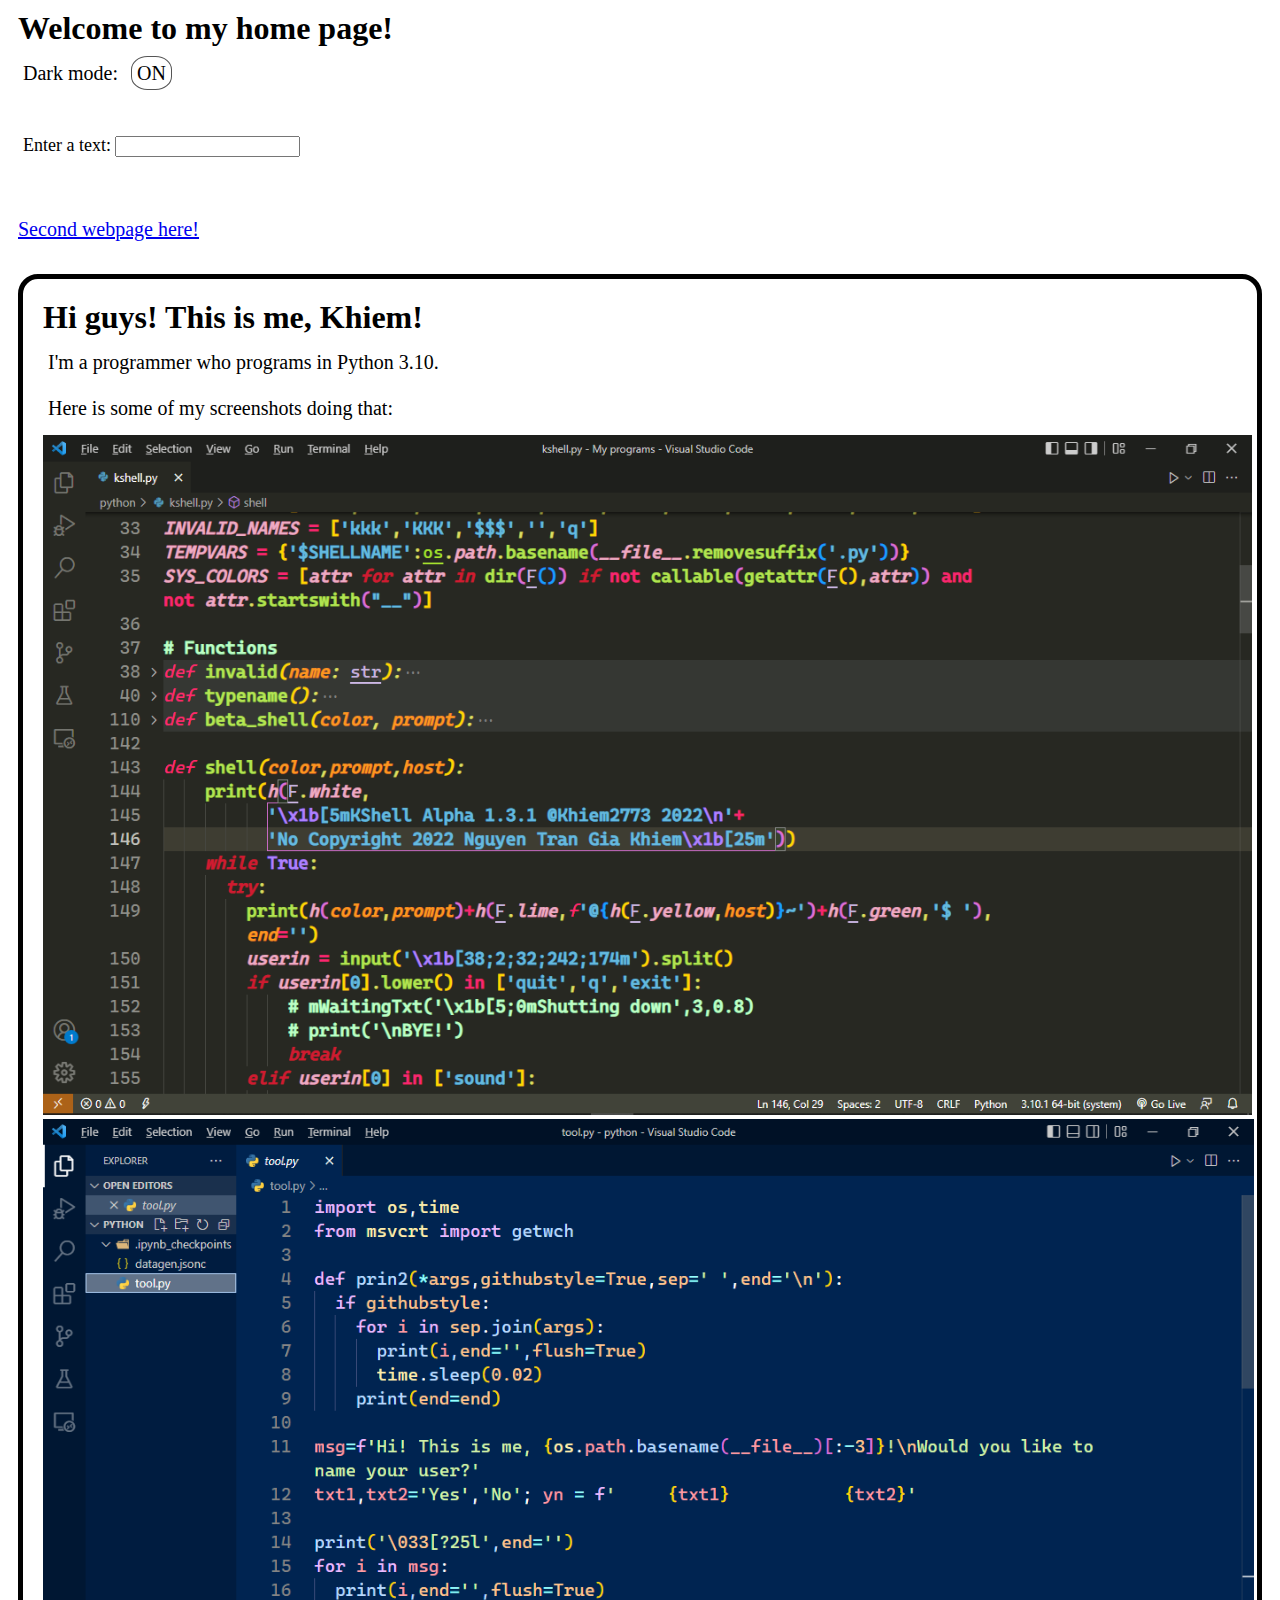
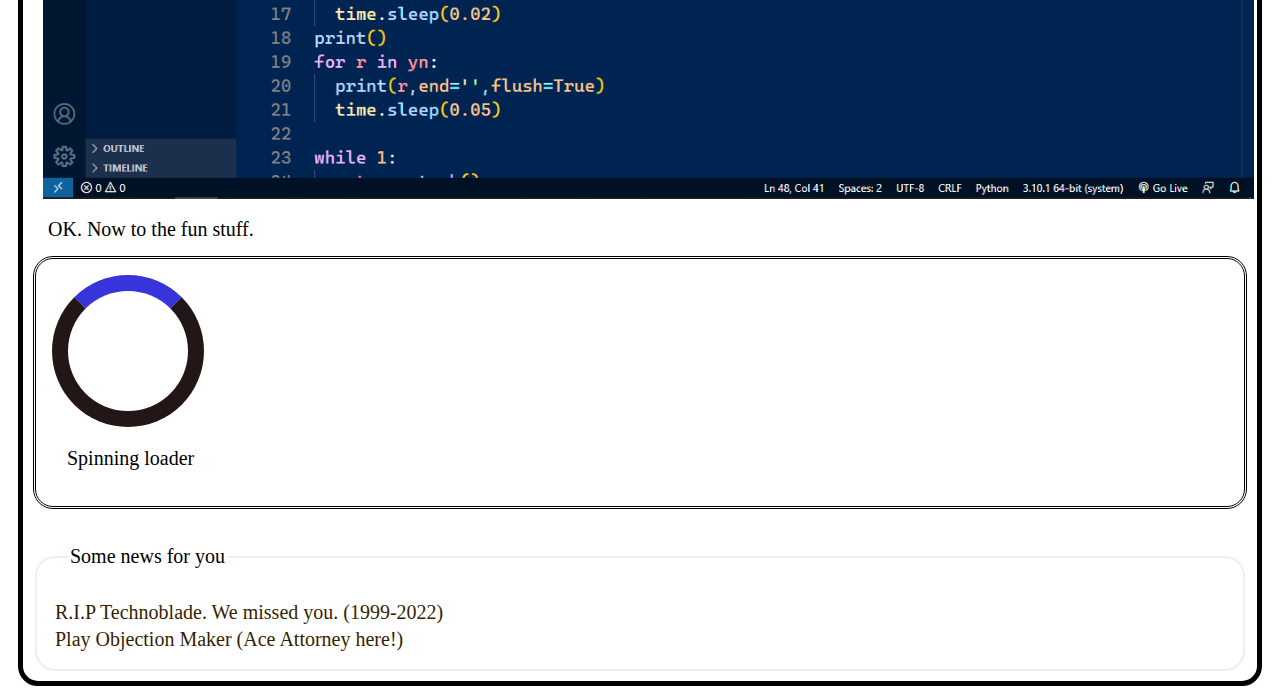
==== v1.0/index.htm @ 759678ad "Update index.htm" ====
<!DOCTYPE html>
<html lang="en">
<head>
    <meta charset="UTF-8">
    <meta http-equiv="X-UA-Compatible">
    <meta name="viewport" content="width=device-width, initial-scale=1.0">
    <link rel="stylesheet" href="art.css">
    <link rel="icon" type="image" href="/combo/favicon_before.png">
    <title>A website</title>
    <script src=
"https://cdnjs.cloudflare.com/ajax/libs/jquery/3.4.0/jquery.min.js">
    </script>
    
</head>
<body>
    <h1>Welcome to my home page!</h1>
    <p id="text1">Dark mode: <span class="change">ON</span> </p>
    <script src="index.js"></script>
    <br>
    <div class="python">
      <form id="text1" method="post">
        <Label for="text" style="font-size: 18px">Enter a text: </Label>
        <input type="text" id="text2"/>
        <input type="submit" hidden/>
      </form>
      <br><br>
      <a href="hi.html" style="margin: 10px">Second webpage here!</a><br><br>
    </div>
    <div class="sandbox">
      <h1>Hi guys! This is me, Khiem!</h1>
      <p id="text1">
        I'm a programmer who programs in Python 3.10.<br><br>
        Here is some of my screenshots doing that:
      </p>
      <img src="2022-06-07.png" alt="A Python screenshot" height="680" width="auto" style="margin-left: 10px"/>
      <img src="2022-06-28.png" alt="A Python screenshot 2" height="680" width="auto" style="margin-left: 10px"/>
      <p id="text1">OK. Now to the fun stuff.</p>
      <div class="animation">
        <div class="circle" onclick="location.href='https://youtu.be/watch?v=dQw4w9WgXcQ'"></div> <p>&nbsp;&nbsp;&nbsp;Spinning loader</p>
      </div>
      <br><br>
      <fieldset class="animation">
        <legend id="text1"> Some news for you </legend>
        <legend id="info" onclick="window.open('https://www.youtube.com/watch?v=DPMluEVUqS0')">R.I.P Technoblade. We missed you. (1999-2022)</legend>
        <legend id="info" onclick="window.open('https://objection.lol')">Play Objection Maker (Ace Attorney here!)</legend>
      </fieldset>
    </div>

</body>
</html>
---- v1.0/art.css ----
body {
  text-align: left;
}
.change {
  cursor: pointer;
  border: 1px solid #555;
  border-radius: 40%;
  width: 20px;
  text-align: center;
  padding: 5px;
  margin-left: 8px;
}
.dark {
  background-color: #000000;
  color: #ffeacf;
}
h1 {
    font-family: "SF Pro Display";
    font-weight: 800;
    margin: 10px;
}
.sandbox {
  font-family: "SF Pro Display";
  border-width: 5px;
  border-style: solid;
  border-radius: 20px;
  border-color: #000000;
  padding: 10px;
  margin: 10px;
}
.python {
  font-family: "Cascadia Code";
  font-size: 20px;
}
.animation p {
  font-size: 20px;
}
.animation {
  border-radius: 20px;
  border-style: double;
  padding: 1rem;
}
.circle {
  border: 16px solid #221616; /* Light grey */
  border-top: 16px solid #3734db; /* Blue */
  border-radius: 1000px;
  width: 120px;
  height: 120px;
  animation: spin 0.8s linear infinite;
}
.circle:hover {
  color: #3734db;
  border: 16px solid #f5e3cc;
  border-top: 16px solid currentColor;
  cursor: pointer;
  animation: changecolor 0.8s linear infinite;
}
#info {
  display: inline-block;
  color: #361f01;
  font-size: 20px;
  padding: 2px;
}
#info:hover {
  color: #834f0be5;
  cursor: pointer;
}
body.dark #info {
  display: inline-block;
  color: #fae3c6;
  font-size: 20px;
  padding: 2px;
}
body.dark #info:hover {
  color: #ffc880e5;
  cursor: pointer;
}
@keyframes spin {
  50% {
    transform: rotate(180deg);
    border-top: 16px solid #91fa61;
  }
  100% {
    transform: rotate(360deg);
    border-top: 16px solid #db3434;
  }
}
@keyframes changecolor {
  0% {
    border: 16px solid #a8865a;
  }
  33% {
    border: 16px solid #bdddc4;
  }
  66% {
    border: 16px solid #483c8d;
  }
}
#text1 {
  border-radius: 10px;
  margin: 15px;
  font-size: 20px
}
::-webkit-scrollbar {
  width: 16px;
  border-radius: 2px;
}
::-webkit-scrollbar-button:single-button {
  display: block;
}
/* Up */
::-webkit-scrollbar-button:single-button:vertical:decrement {
  background: url('combo/up_arrow.bmp');
}
::-webkit-scrollbar-button:single-button:vertical:decrement:hover {
  background: url('combo/up_arrow_hover.bmp');
}

/* Down */
::-webkit-scrollbar-button:single-button:vertical:increment {
  background: url('combo/down_arrow.bmp');
}
::-webkit-scrollbar-button:vertical:single-button:increment:hover {
  background: url('combo/down_arrow_hover.bmp');
}

::-webkit-scrollbar-track {
  --r: 197;
  --g: 253;
  --b: 230;
  background: rgb(var(--r), var(--g), var(--b));
}
::-webkit-scrollbar-thumb {
  background: url('combo/scrollbar.bmp');
  border-radius: 15px;
}
::-webkit-scrollbar-thumb:hover {
  background: url('combo/scrollbar_hover.png');
}
::-webkit-scrollbar-thumb:active {
  background: url('combo/scrollbar_active.bmp');
}

apple { /* This is not good for your code, don't do this!*/
  font-family: "SF Pro Display";
  font-size: 20px;
}
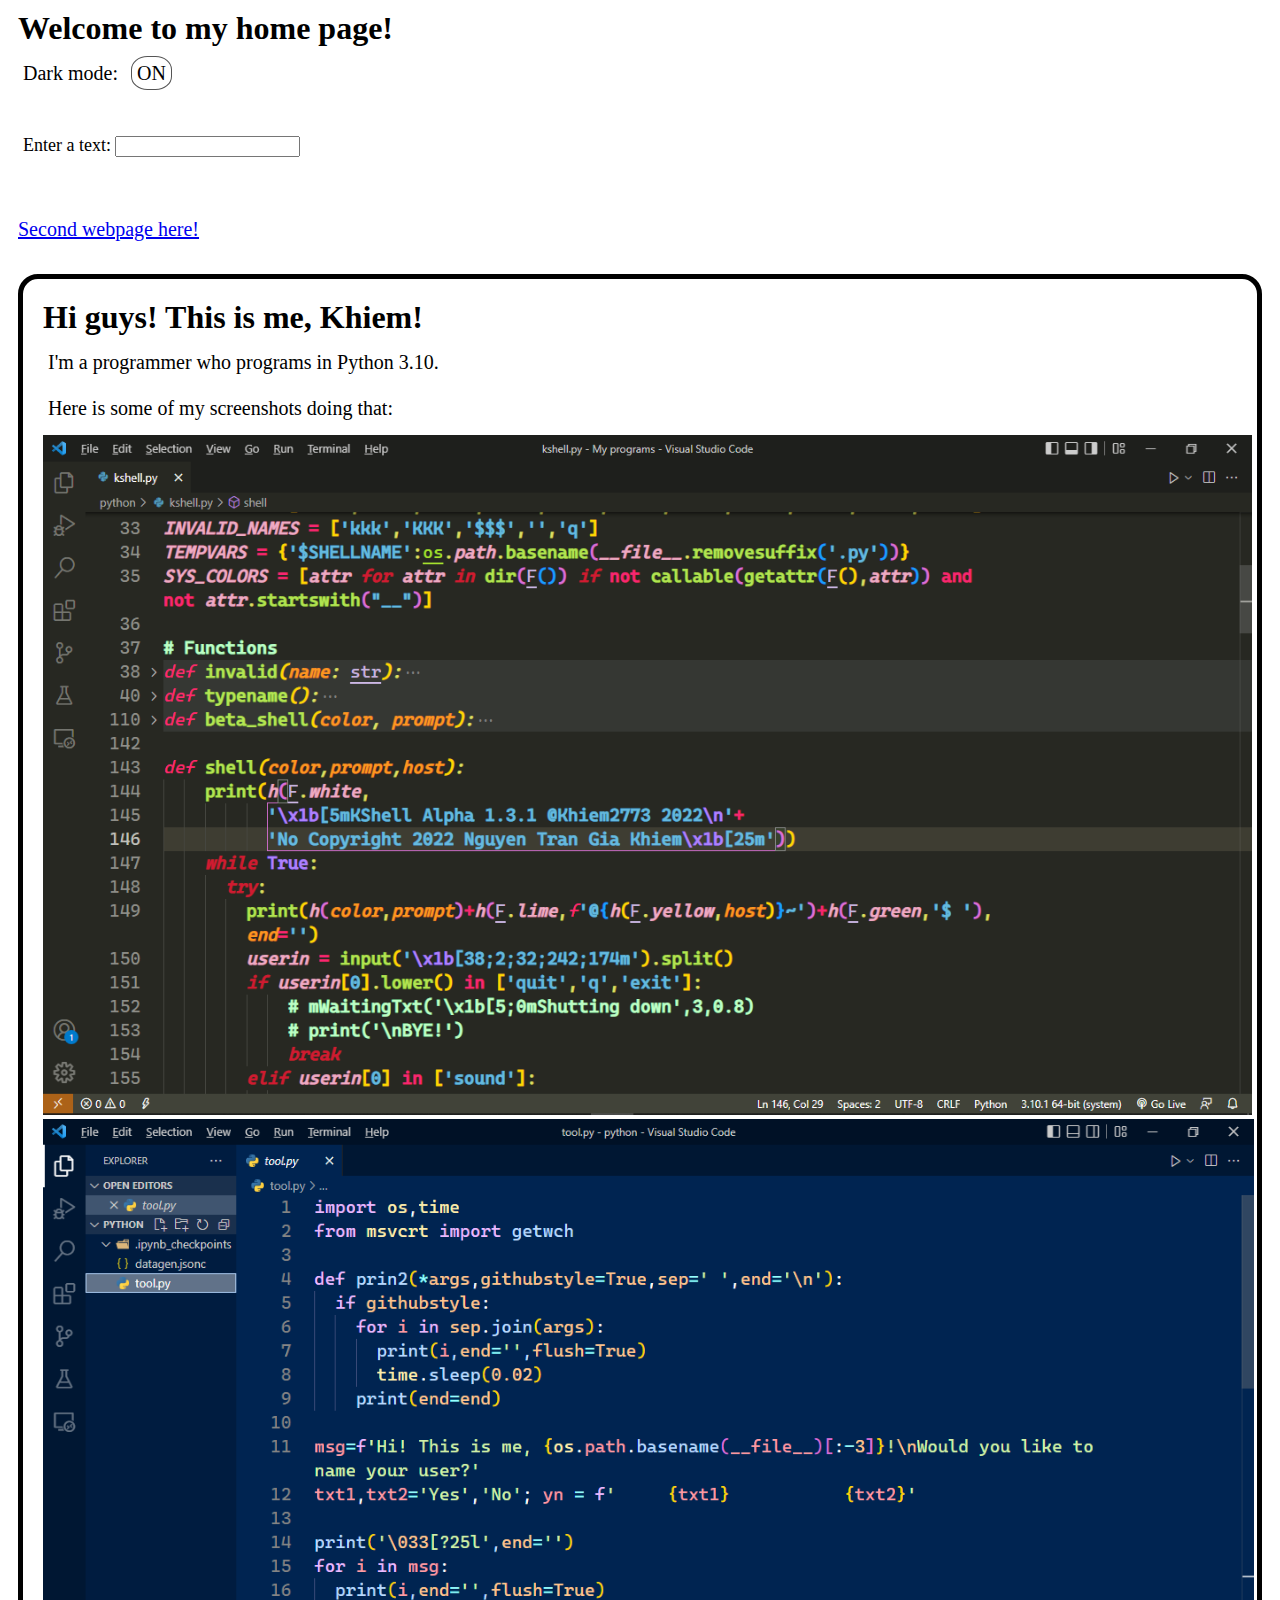
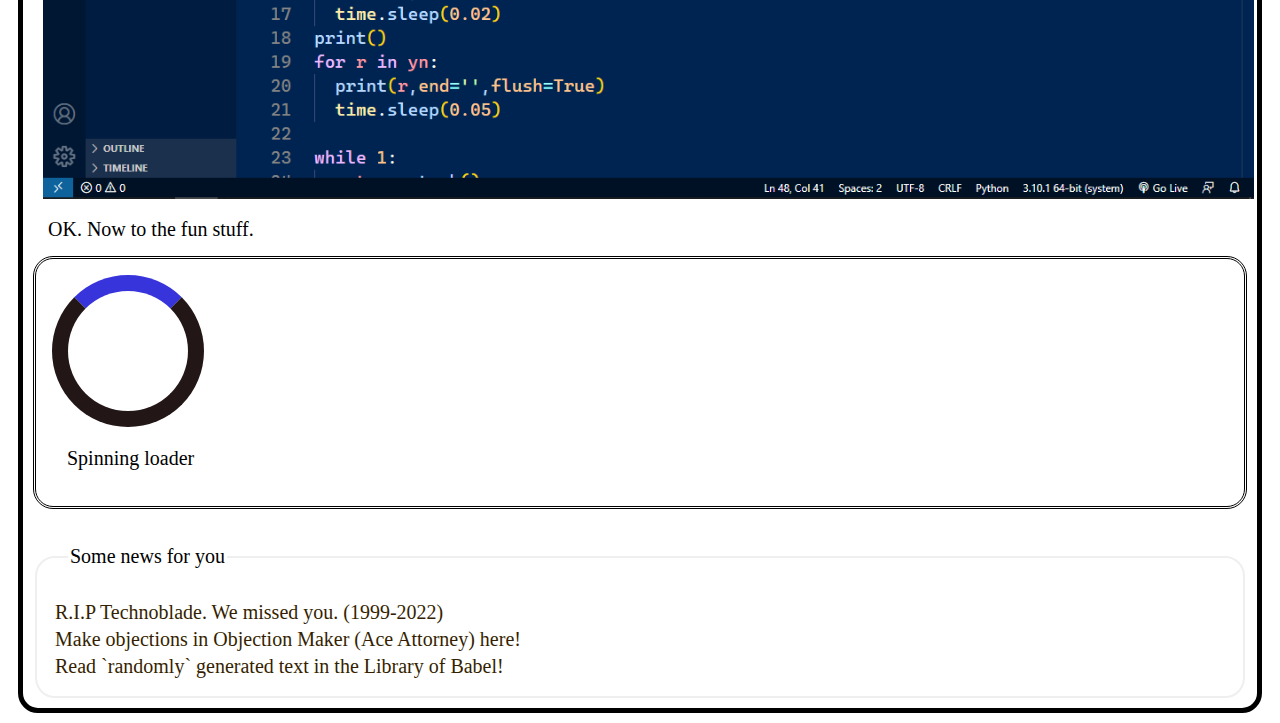
==== commit 43975b3e: "Update index.htm" ====
--- a/v1.0/index.htm
+++ b/v1.0/index.htm
@@ -42,7 +42,8 @@
       <fieldset class="animation">
         <legend id="text1"> Some news for you </legend>
         <legend id="info" onclick="window.open('https://www.youtube.com/watch?v=DPMluEVUqS0')">R.I.P Technoblade. We missed you. (1999-2022)</legend>
-        <legend id="info" onclick="window.open('https://objection.lol')">Play Objection Maker (Ace Attorney here!)</legend>
+        <legend id="info" onclick="window.open('https://objection.lol')">Make objections in Objection Maker (Ace Attorney) here!</legend>
+        <legend id="info" onclick="window.open('https://babelia.libraryofbabel.info')">Read `randomly` generated text in the Library of Babel!</legend>
       </fieldset>
     </div>
 
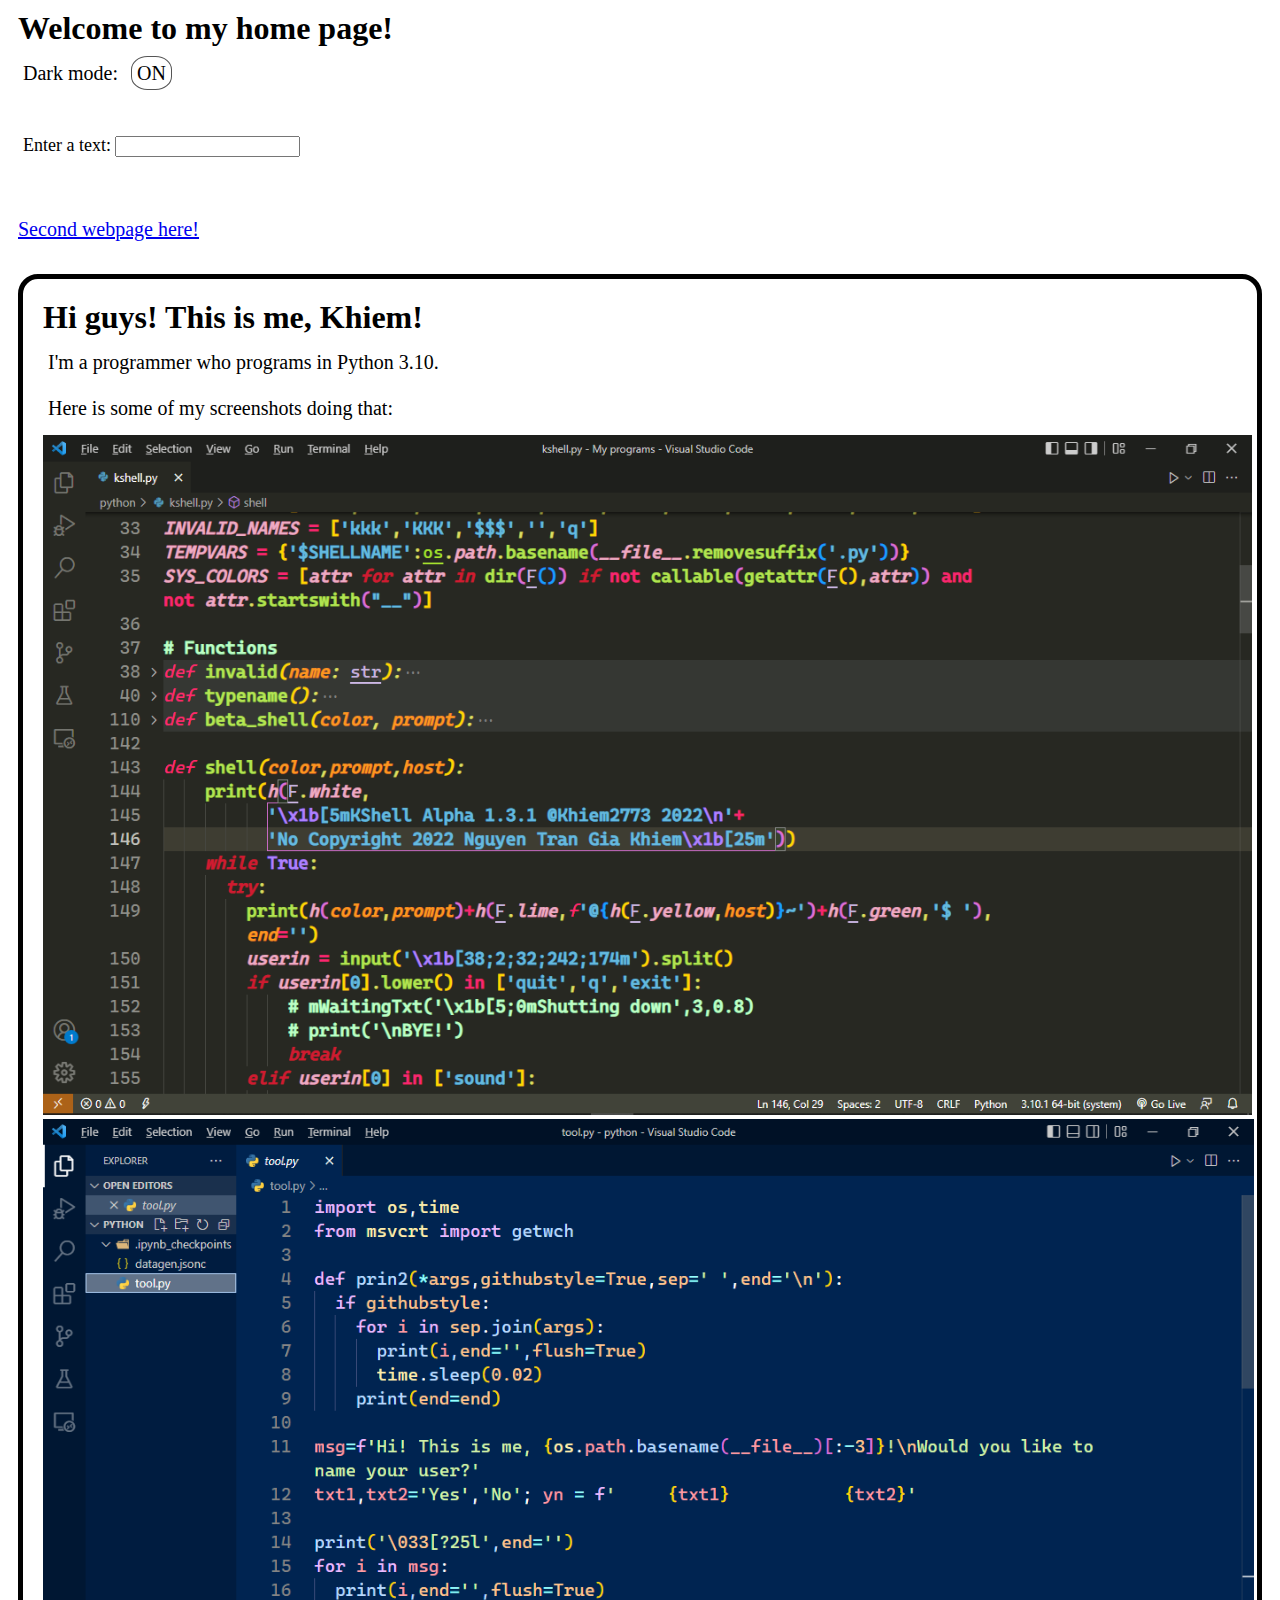
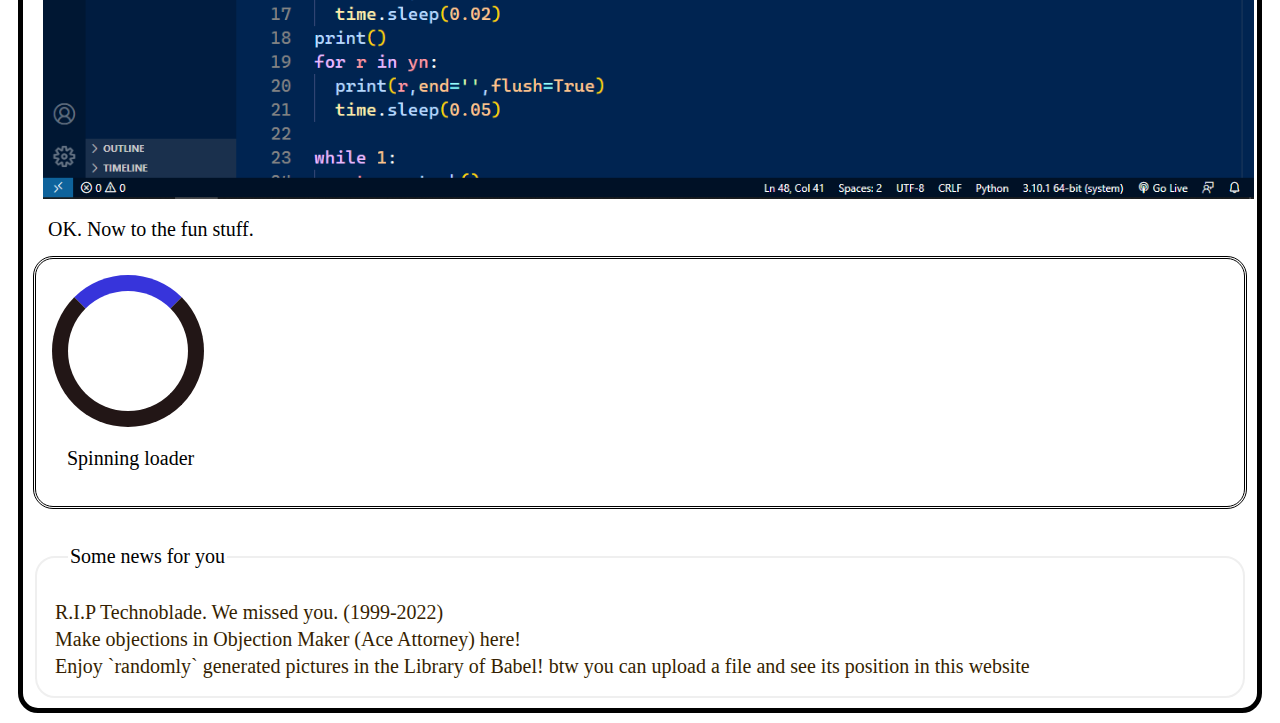
==== commit 6585a993: "Update index.htm" ====
--- a/v1.0/index.htm
+++ b/v1.0/index.htm
@@ -43,7 +43,7 @@
         <legend id="text1"> Some news for you </legend>
         <legend id="info" onclick="window.open('https://www.youtube.com/watch?v=DPMluEVUqS0')">R.I.P Technoblade. We missed you. (1999-2022)</legend>
         <legend id="info" onclick="window.open('https://objection.lol')">Make objections in Objection Maker (Ace Attorney) here!</legend>
-        <legend id="info" onclick="window.open('https://babelia.libraryofbabel.info')">Read `randomly` generated text in the Library of Babel!</legend>
+        <legend id="info" onclick="window.open('https://babelia.libraryofbabel.info')">Enjoy `randomly` generated pictures in the Library of Babel! btw you can upload a file and see its position in this website</legend>
       </fieldset>
     </div>
 
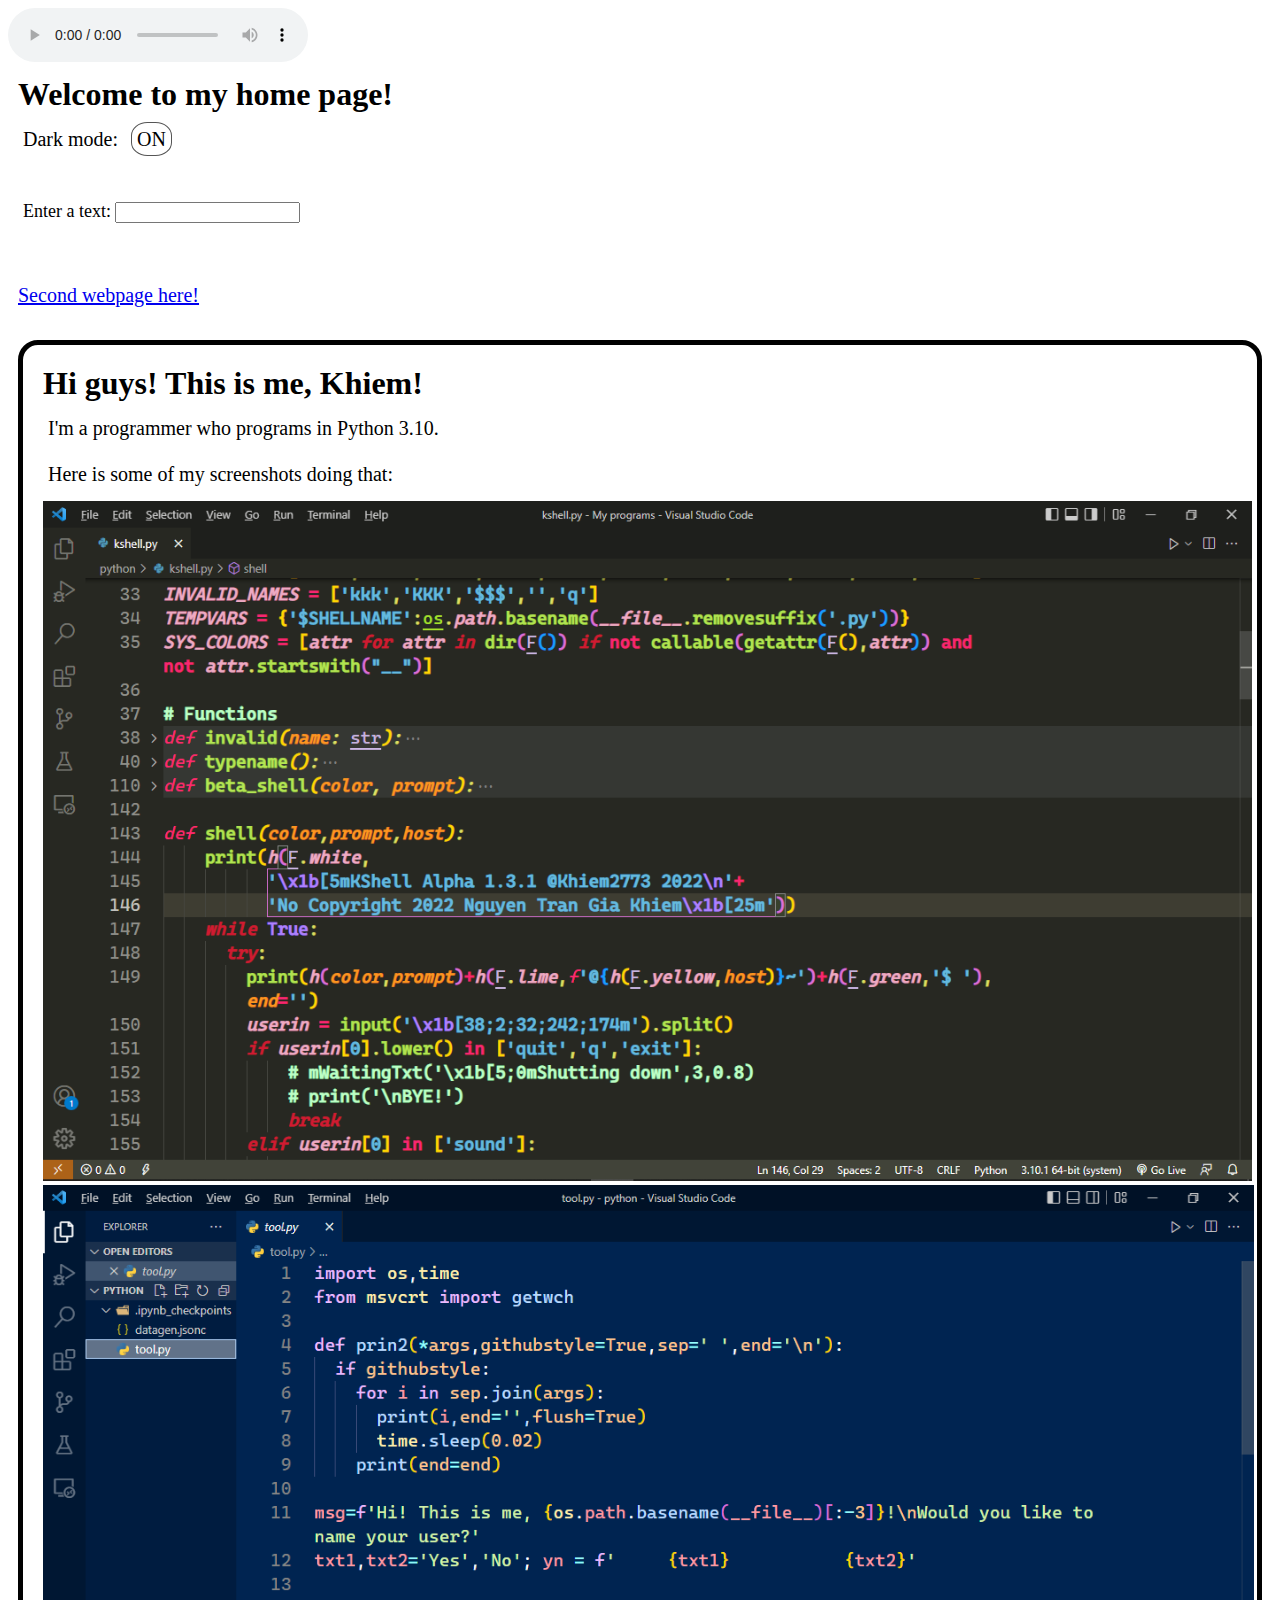
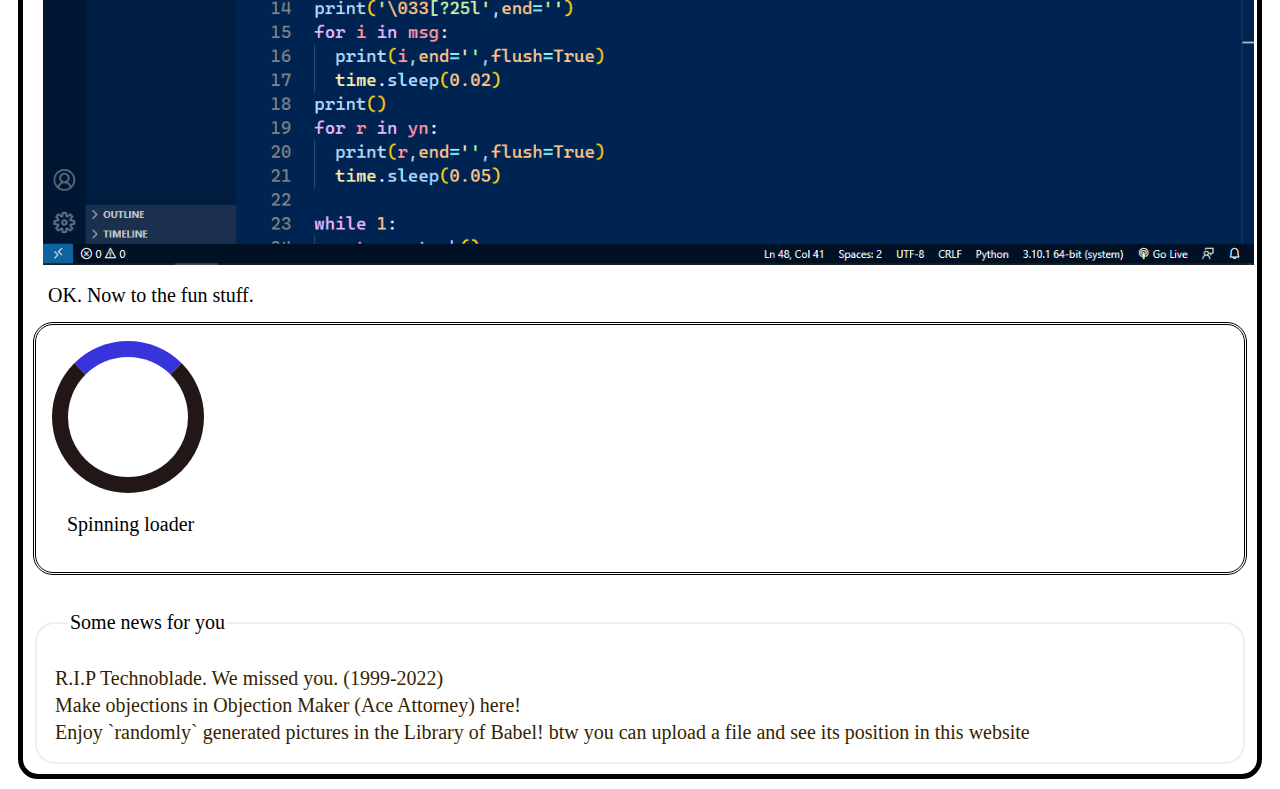
==== commit 192c7c87: "Update index.htm" ====
--- a/v1.0/index.htm
+++ b/v1.0/index.htm
@@ -13,6 +13,9 @@
     
 </head>
 <body>
+    <audio controls autoplay>
+      <source src='A01.mp3' type='audio/mp3'>
+    </audio>
     <h1>Welcome to my home page!</h1>
     <p id="text1">Dark mode: <span class="change">ON</span> </p>
     <script src="index.js"></script>
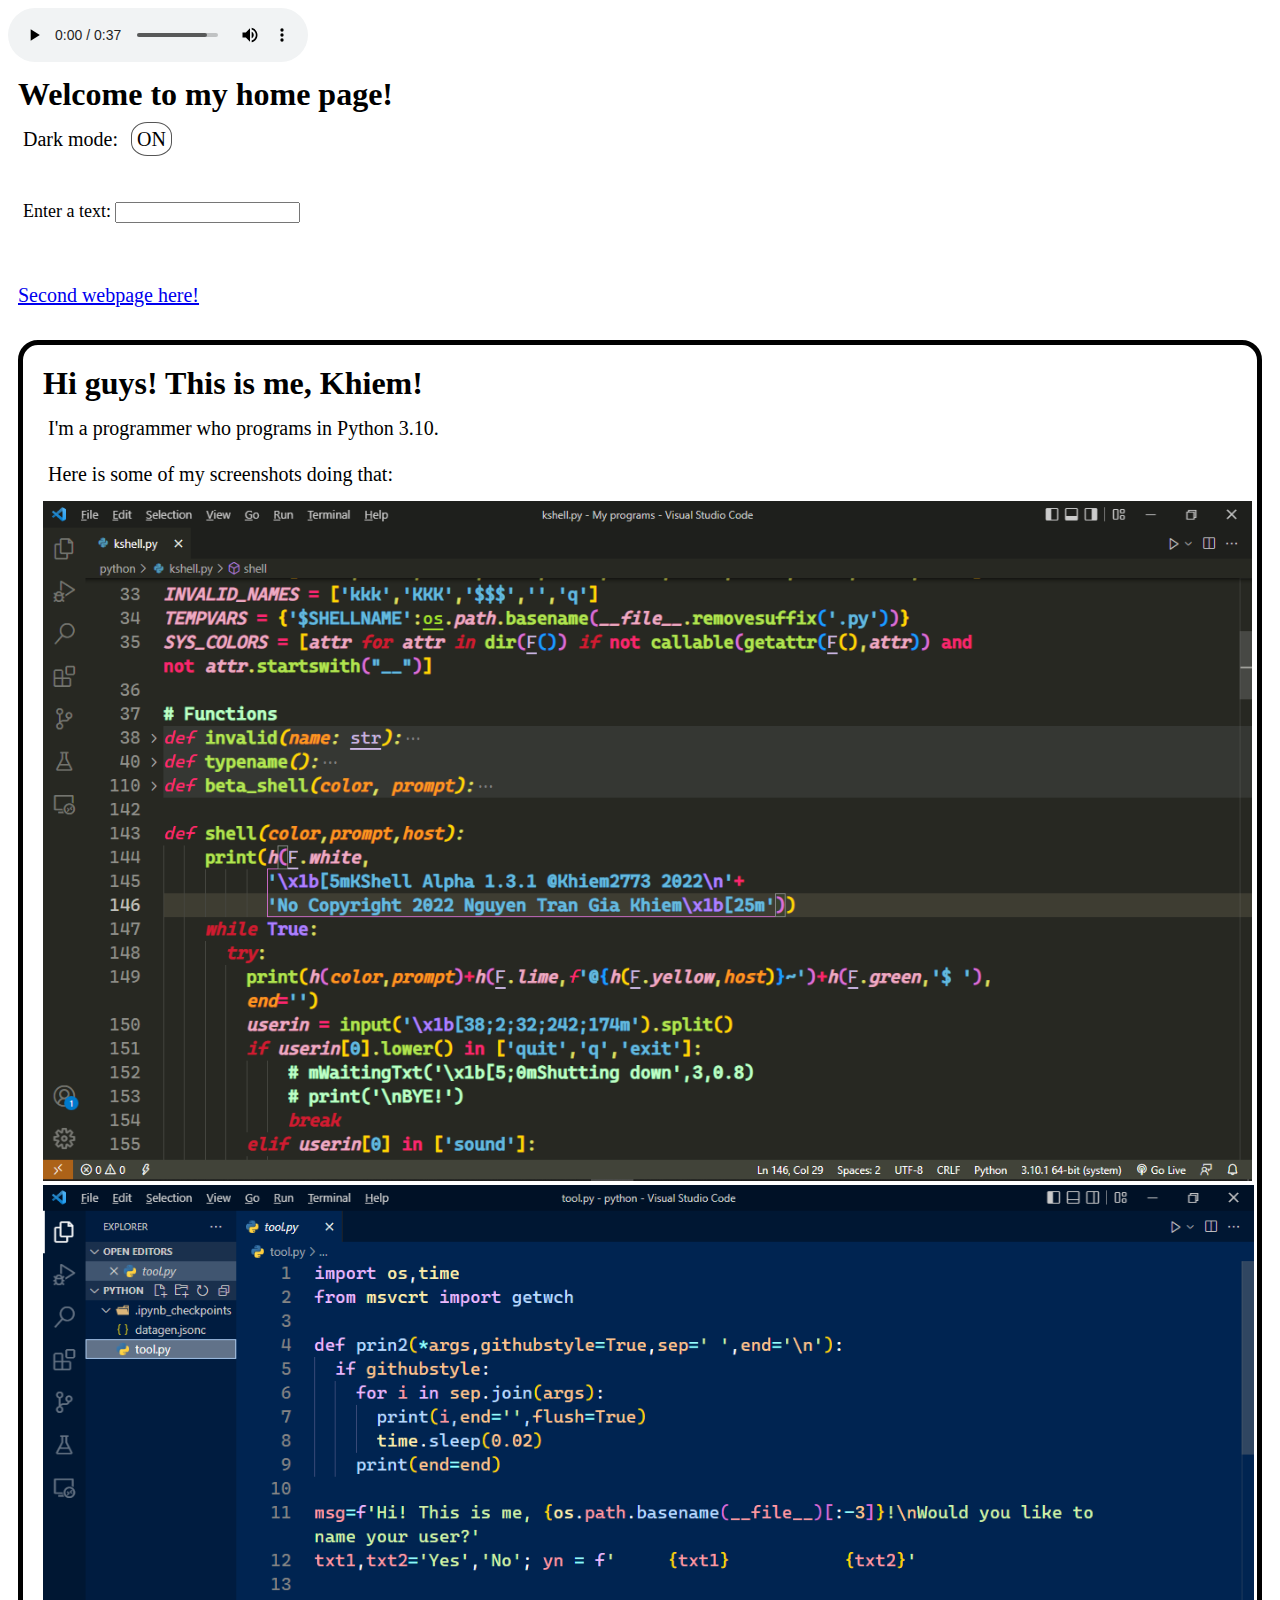
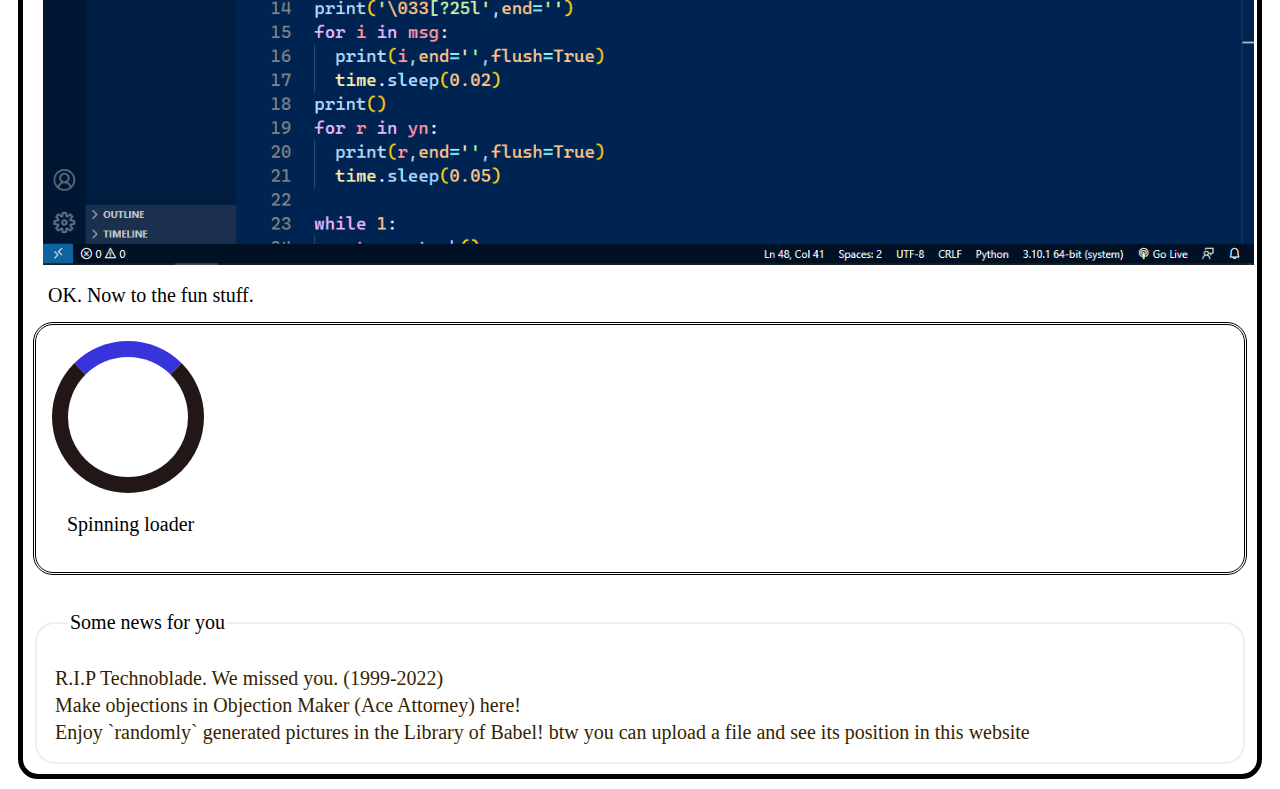
==== commit d8666322: "Update index.htm" ====
--- a/v1.0/index.htm
+++ b/v1.0/index.htm
@@ -27,7 +27,7 @@
         <input type="submit" hidden/>
       </form>
       <br><br>
-      <a href="hi.html" style="margin: 10px">Second webpage here!</a><br><br>
+      <a href="hi.htm" style="margin: 10px">Second webpage here!</a><br><br>
     </div>
     <div class="sandbox">
       <h1>Hi guys! This is me, Khiem!</h1>
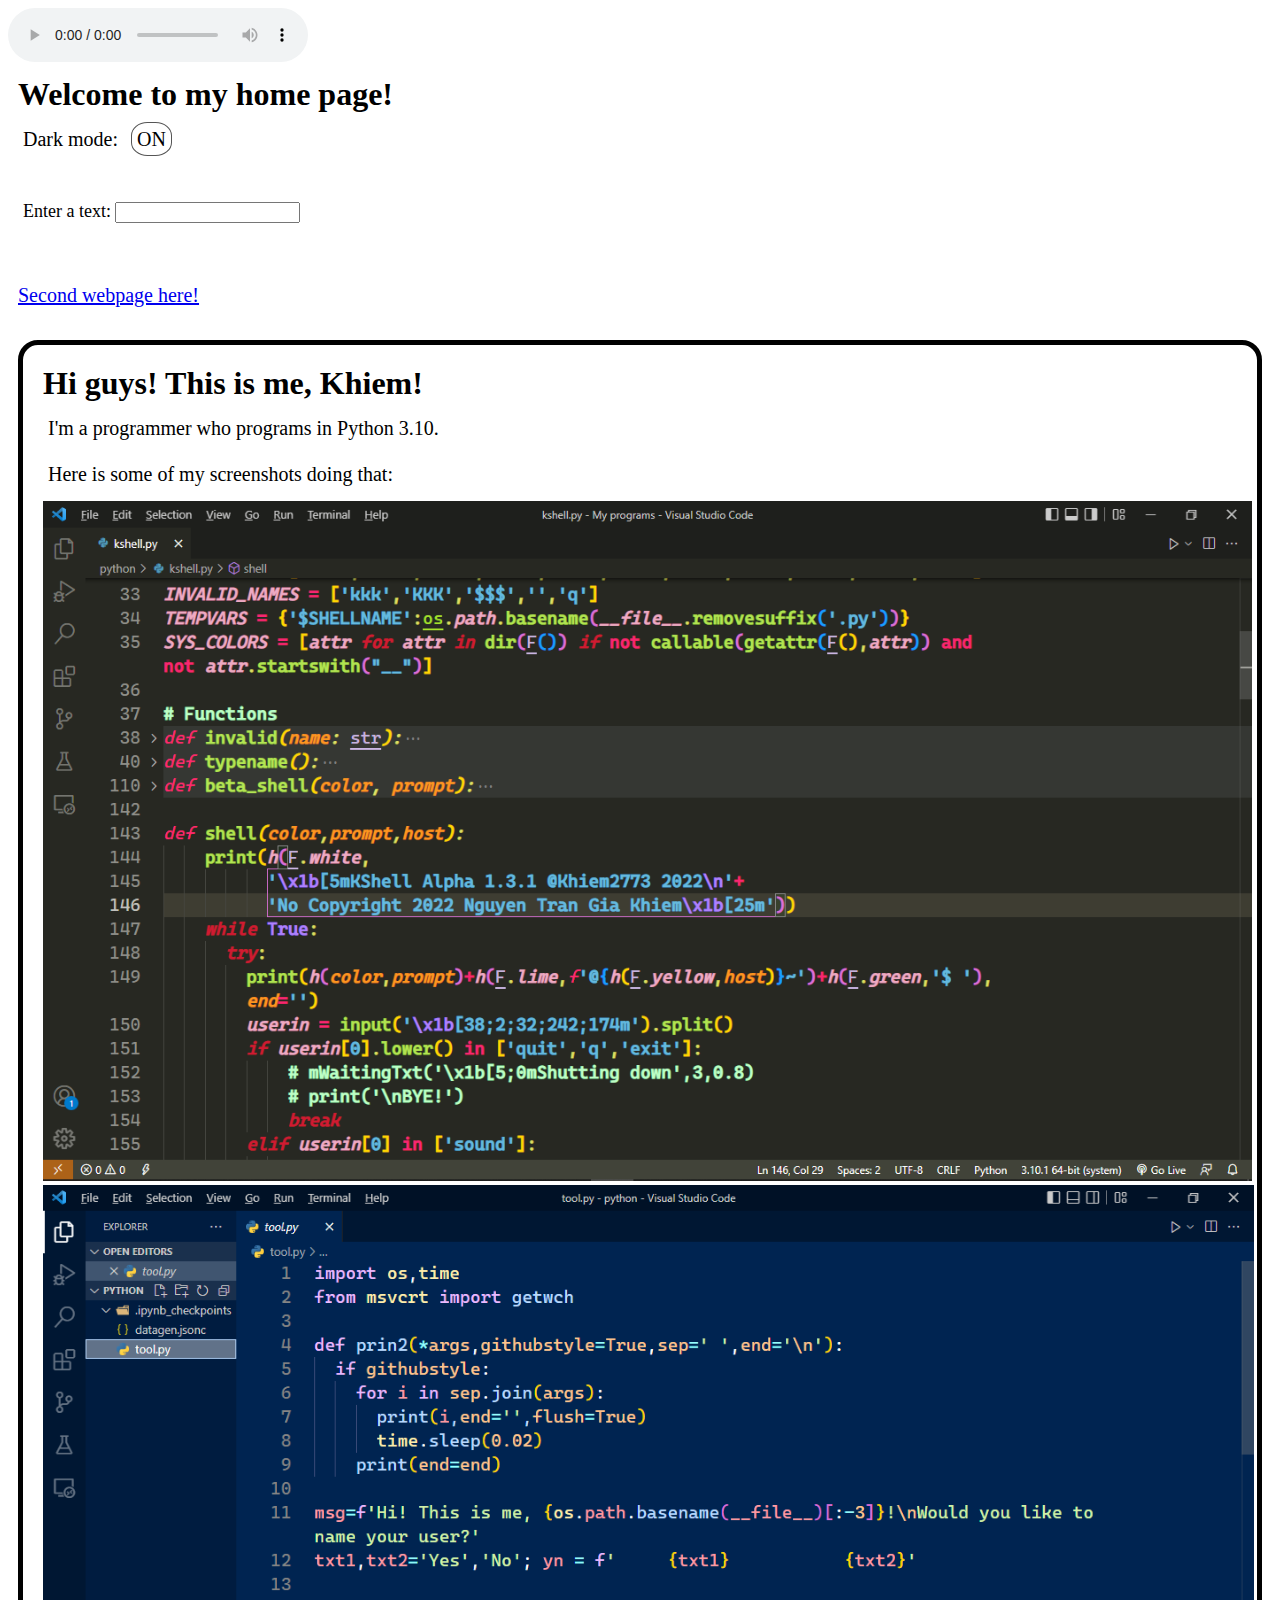
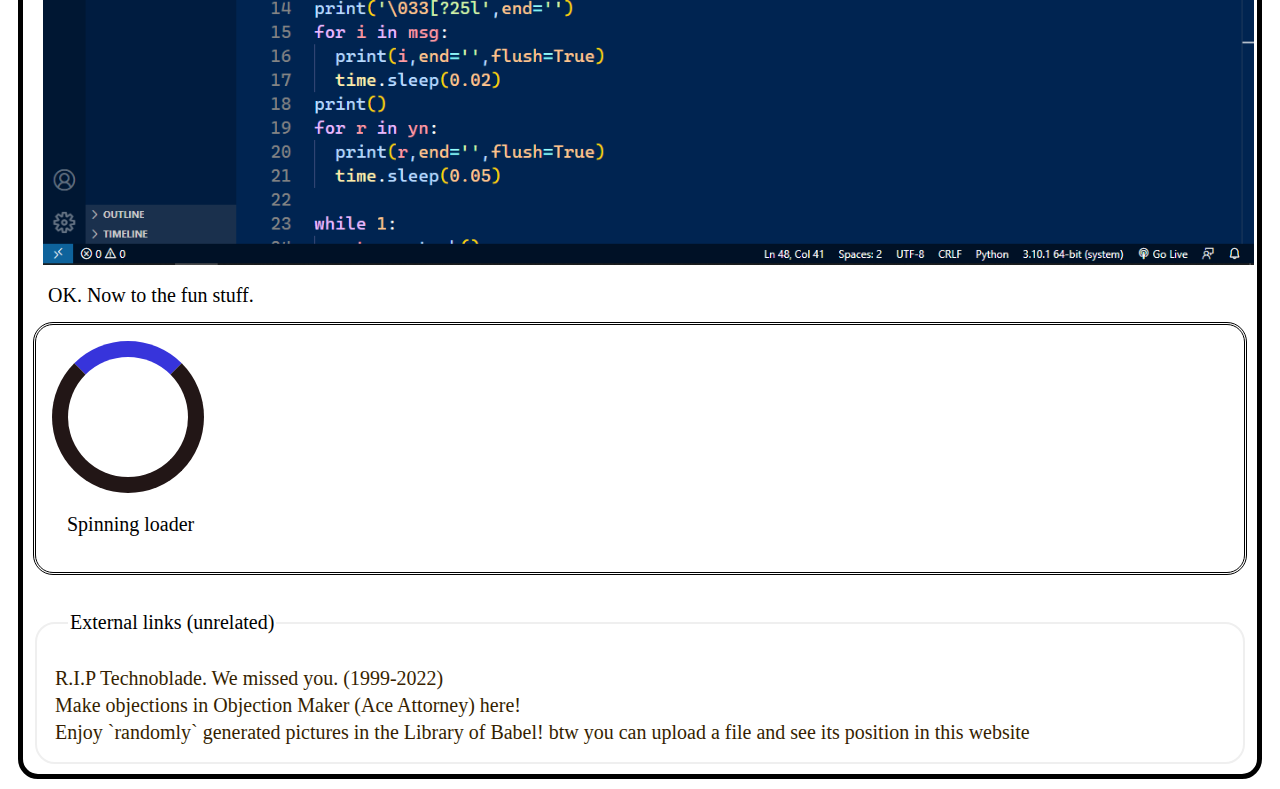
==== commit b1bd5b41: "Update index.htm" ====
--- a/v1.0/index.htm
+++ b/v1.0/index.htm
@@ -43,7 +43,7 @@
       </div>
       <br><br>
       <fieldset class="animation">
-        <legend id="text1"> Some news for you </legend>
+        <legend id="text1"> External links (unrelated) </legend>
         <legend id="info" onclick="window.open('https://www.youtube.com/watch?v=DPMluEVUqS0')">R.I.P Technoblade. We missed you. (1999-2022)</legend>
         <legend id="info" onclick="window.open('https://objection.lol')">Make objections in Objection Maker (Ace Attorney) here!</legend>
         <legend id="info" onclick="window.open('https://babelia.libraryofbabel.info')">Enjoy `randomly` generated pictures in the Library of Babel! btw you can upload a file and see its position in this website</legend>
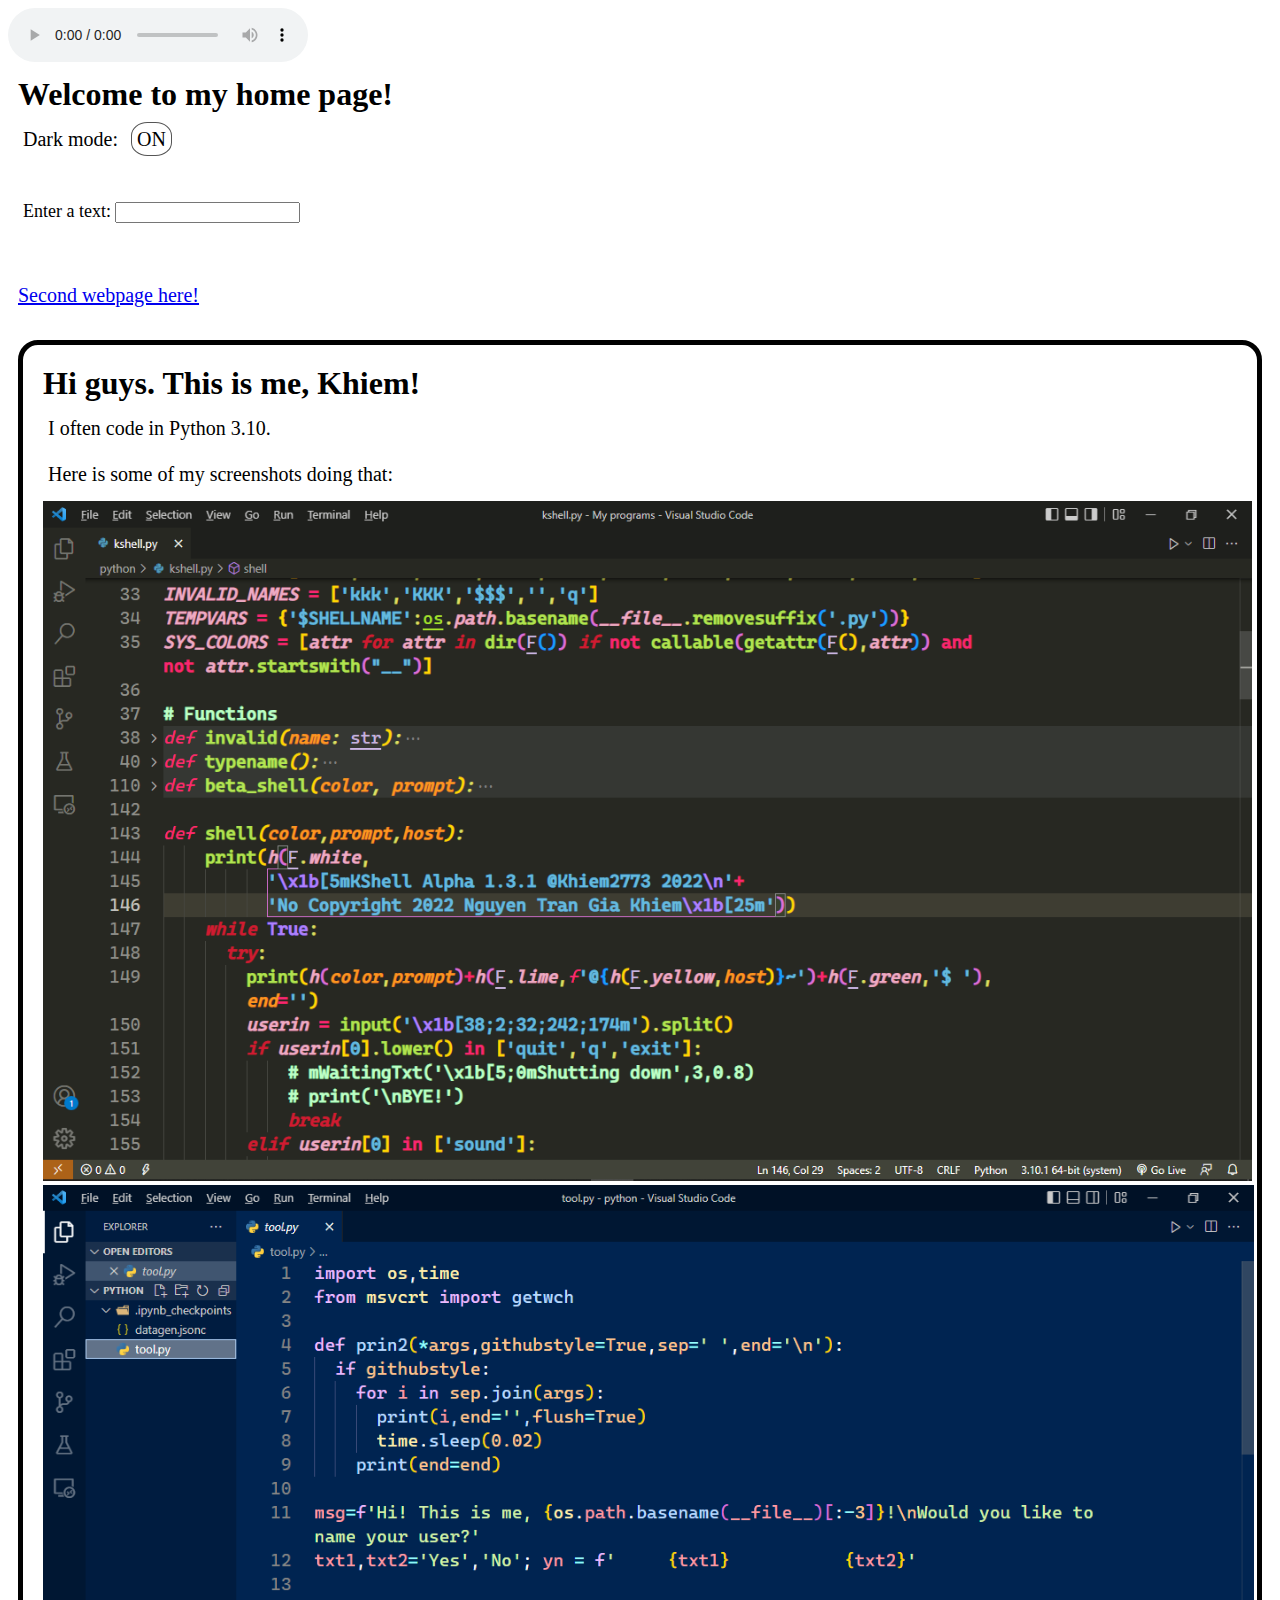
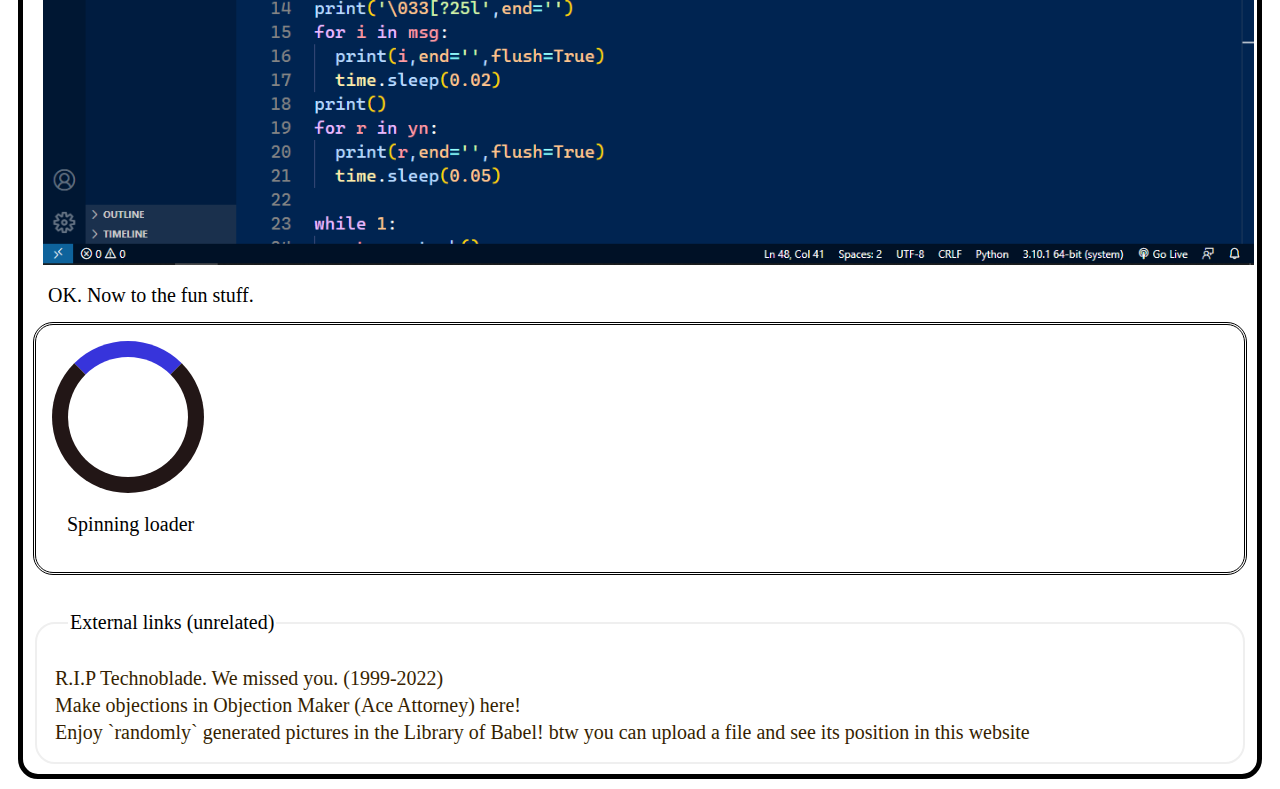
==== commit 99eaea73: "Update index.htm" ====
--- a/v1.0/index.htm
+++ b/v1.0/index.htm
@@ -22,7 +22,7 @@
     <br>
     <div class="python">
       <form id="text1" method="post">
-        <Label for="text" style="font-size: 18px">Enter a text: </Label>
+        <Label type="text" style="font-size: 18px">Enter a text: </Label>
         <input type="text" id="text2"/>
         <input type="submit" hidden/>
       </form>
@@ -30,9 +30,9 @@
       <a href="hi.htm" style="margin: 10px">Second webpage here!</a><br><br>
     </div>
     <div class="sandbox">
-      <h1>Hi guys! This is me, Khiem!</h1>
+      <h1>Hi guys. This is me, Khiem!</h1>
       <p id="text1">
-        I'm a programmer who programs in Python 3.10.<br><br>
+        I often code in Python 3.10.<br><br>
         Here is some of my screenshots doing that:
       </p>
       <img src="2022-06-07.png" alt="A Python screenshot" height="680" width="auto" style="margin-left: 10px"/>
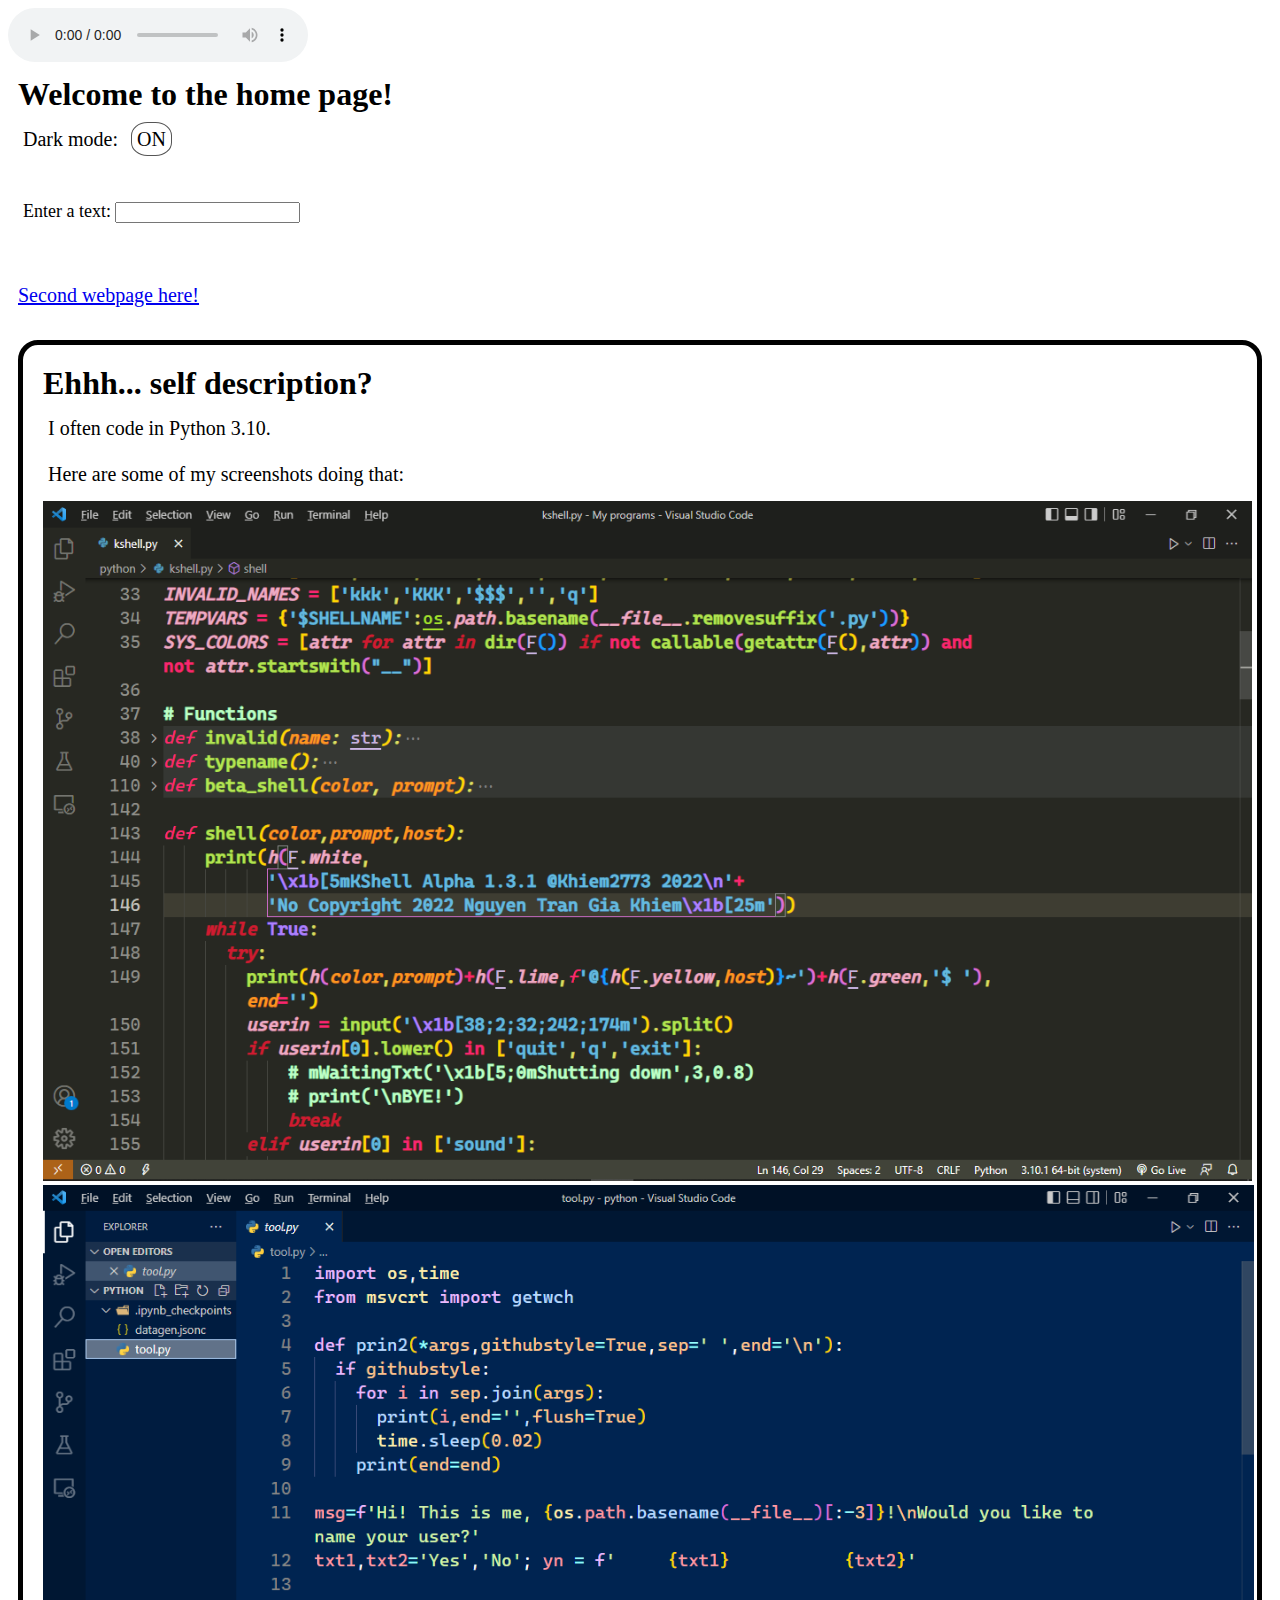
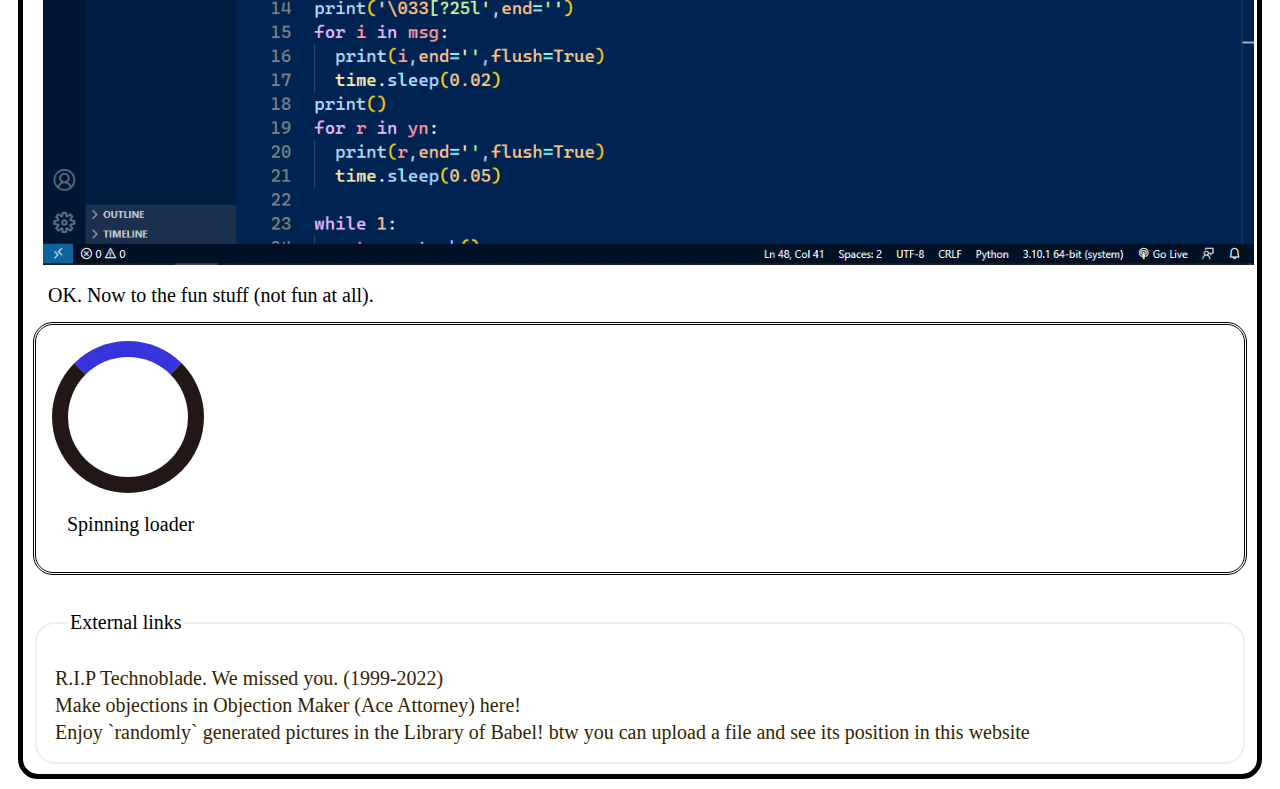
==== commit 420cf0db: "Update index.htm" ====
--- a/v1.0/index.htm
+++ b/v1.0/index.htm
@@ -16,7 +16,7 @@
     <audio controls autoplay>
       <source src='A01.mp3' type='audio/mp3'>
     </audio>
-    <h1>Welcome to my home page!</h1>
+    <h1>Welcome to the home page!</h1>
     <p id="text1">Dark mode: <span class="change">ON</span> </p>
     <script src="index.js"></script>
     <br>
@@ -30,20 +30,20 @@
       <a href="hi.htm" style="margin: 10px">Second webpage here!</a><br><br>
     </div>
     <div class="sandbox">
-      <h1>Hi guys. This is me, Khiem!</h1>
+      <h1>Ehhh... self description?</h1>
       <p id="text1">
         I often code in Python 3.10.<br><br>
-        Here is some of my screenshots doing that:
+        Here are some of my screenshots doing that:
       </p>
       <img src="2022-06-07.png" alt="A Python screenshot" height="680" width="auto" style="margin-left: 10px"/>
       <img src="2022-06-28.png" alt="A Python screenshot 2" height="680" width="auto" style="margin-left: 10px"/>
-      <p id="text1">OK. Now to the fun stuff.</p>
+      <p id="text1">OK. Now to the fun stuff (not fun at all).</p>
       <div class="animation">
         <div class="circle" onclick="location.href='https://youtu.be/watch?v=dQw4w9WgXcQ'"></div> <p>&nbsp;&nbsp;&nbsp;Spinning loader</p>
       </div>
       <br><br>
       <fieldset class="animation">
-        <legend id="text1"> External links (unrelated) </legend>
+        <legend id="text1"> External links </legend>
         <legend id="info" onclick="window.open('https://www.youtube.com/watch?v=DPMluEVUqS0')">R.I.P Technoblade. We missed you. (1999-2022)</legend>
         <legend id="info" onclick="window.open('https://objection.lol')">Make objections in Objection Maker (Ace Attorney) here!</legend>
         <legend id="info" onclick="window.open('https://babelia.libraryofbabel.info')">Enjoy `randomly` generated pictures in the Library of Babel! btw you can upload a file and see its position in this website</legend>
